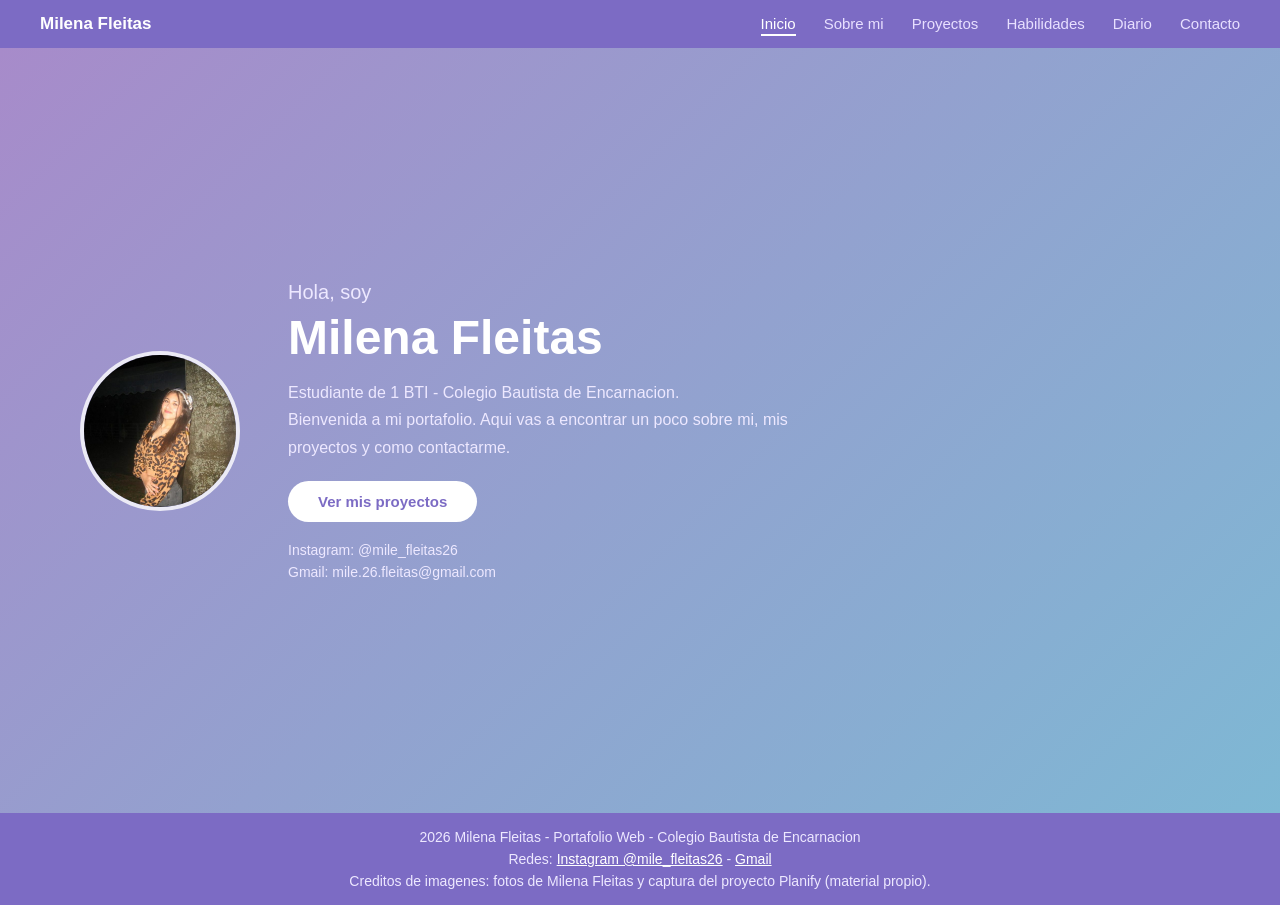
==== index.html @ 66c7139c "Primer commit" ====
<!DOCTYPE html>
<html lang="es">
<head>
  <meta charset="UTF-8">
  <meta name="viewport" content="width=device-width, initial-scale=1.0">
  <title>Milena Fleitas | Portafolio</title>
  <link rel="stylesheet" href="css/estilos.css">
</head>
<body>

  <nav>
    <span class="nav-brand">Milena Fleitas</span>
    <ul class="nav-links">
      <li><a href="index.html" class="activo">Inicio</a></li>
      <li><a href="sobre-mi.html">Sobre mi</a></li>
      <li><a href="proyectos.html">Proyectos</a></li>
      <li><a href="habilidades.html">Habilidades</a></li>
      <li><a href="diario.html">Diario</a></li>
      <li><a href="contacto.html">Contacto</a></li>
    </ul>
  </nav>

  <section id="inicio">
    <div class="hero-avatar">
      <img src="img/foto-milena.jpg" alt="Foto de Milena Fleitas" alt="Milena Fleitas">
    </div>
    <div class="hero-text">
      <h2>Hola, soy</h2>
      <h1>Milena Fleitas</h1>
      <p>Estudiante de 1 BTI - Colegio Bautista de Encarnacion.<br>
      Bienvenida a mi portafolio. Aqui vas a encontrar un poco sobre mi, mis proyectos y como contactarme.</p>
      <a href="proyectos.html" class="hero-btn">Ver mis proyectos</a>
      <div class="social-row">
        <span>Instagram: @mile_fleitas26</span>
        <span>Gmail: mile.26.fleitas@gmail.com</span>
      </div>
    </div>
  </section>

  <footer>
    <p>2026 Milena Fleitas - Portafolio Web - Colegio Bautista de Encarnacion</p>
    <p>Redes: <a href="https://www.instagram.com/mile_fleitas26/" target="_blank">Instagram @mile_fleitas26</a> - <a href="mailto:mile.26.fleitas@gmail.com">Gmail</a></p>
    <p>Creditos de imagenes: fotos de Milena Fleitas y captura del proyecto Planify (material propio).</p>
  </footer>

</body>
</html>
---- css/estilos.css ----
* { box-sizing: border-box; margin: 0; padding: 0; }
html { scroll-behavior: smooth; }
body { font-family: Arial, sans-serif; background: #f8f6ff; color: #333; }

nav {
  background: #7c6bc4;
  padding: 14px 40px;
  display: flex;
  align-items: center;
  justify-content: space-between;
  position: sticky;
  top: 0;
  z-index: 100;
}
.nav-brand { color: #fff; font-weight: bold; font-size: 17px; }
.nav-links { display: flex; gap: 28px; list-style: none; }
.nav-links a { color: #e8e0ff; text-decoration: none; font-size: 15px; transition: color 0.2s; }
.nav-links a.activo { color: #fff; border-bottom: 2px solid #fff; padding-bottom: 2px; }
.nav-links a:hover { color: #fff; border-bottom: 2px solid #fff; padding-bottom: 2px; }

section { padding: 60px 80px; }
.section-title {
  font-size: 20px;
  font-weight: bold;
  color: #5a4a9e;
  margin-bottom: 24px;
  border-left: 4px solid #a78bca;
  padding-left: 12px;
}

#inicio {
  background: linear-gradient(135deg, #a78bca 0%, #7eb8d4 100%);
  display: flex;
  align-items: center;
  gap: 48px;
  min-height: 85vh;
}
.hero-avatar {
  width: 160px;
  height: 160px;
  border-radius: 50%;
  overflow: hidden;
  border: 4px solid rgba(255,255,255,0.8);
  flex-shrink: 0;
}
.hero-avatar img { width: 100%; height: 100%; object-fit: cover; }
.hero-text h2 { color: #ede8ff; font-size: 20px; margin-bottom: 6px; font-weight: normal; }
.hero-text h1 { color: #fff; font-size: 48px; font-weight: bold; margin-bottom: 14px; }
.hero-text p { color: #ede8ff; font-size: 16px; line-height: 1.7; max-width: 500px; }
.hero-btn {
  display: inline-block;
  margin-top: 20px;
  background: #fff;
  color: #7c6bc4;
  padding: 12px 30px;
  border-radius: 24px;
  font-size: 15px;
  font-weight: bold;
  text-decoration: none;
}
.social-row { margin-top: 20px; display: flex; flex-direction: column; gap: 6px; }
.social-row span { color: #ede8ff; font-size: 14px; }

#sobre-mi { background: #f8f6ff; }
.about-flex { display: flex; gap: 40px; align-items: flex-start; }
.about-img {
  width: 160px;
  height: 200px;
  border-radius: 12px;
  overflow: hidden;
  flex-shrink: 0;
  border: 3px solid #c8b8f0;
}
.about-img img { width: 100%; height: 100%; object-fit: cover; }
.about-text p { font-size: 16px; color: #444; line-height: 1.8; margin-bottom: 20px; }
.hobbies { display: flex; flex-wrap: wrap; gap: 10px; }
.hobby { background: #e0f0f8; color: #2a7fa8; font-size: 14px; padding: 8px 18px; border-radius: 20px; }

#proyectos { background: #fff; }
.proyectos-intro { font-size: 16px; color: #666; margin-bottom: 28px; line-height: 1.6; }
.card-grid { display: grid; grid-template-columns: 1fr 1fr; gap: 24px; }
.card {
  background: #f8f6ff;
  border: 1px solid #c8b8f0;
  border-radius: 14px;
  padding: 24px;
}
.card-img { width: 100%; height: 180px; border-radius: 10px; overflow: hidden; margin-bottom: 16px; }
.card-img img { width: 100%; height: 100%; object-fit: cover; }
.card h3 { font-size: 18px; font-weight: bold; color: #5a4a9e; margin-bottom: 8px; }
.card p { font-size: 14px; color: #666; line-height: 1.6; }
.card-badge { display: inline-block; background: #e0f0f8; color: #2a7fa8; font-size: 12px; padding: 5px 14px; border-radius: 12px; margin-top: 12px; }

#contacto { background: #f8f6ff; }
.contact-grid { display: grid; grid-template-columns: 1fr 1fr; gap: 48px; }
.contact-info p { font-size: 16px; color: #444; line-height: 1.8; margin-bottom: 24px; }
.contact-item { font-size: 15px; color: #444; margin-bottom: 12px; }
.contact-item strong { color: #7c6bc4; }
.thanks { margin-top: 28px; font-size: 18px; font-weight: bold; color: #7c6bc4; font-style: italic; }
.form-group { margin-bottom: 16px; }
.form-group label { display: block; font-size: 14px; color: #5a4a9e; font-weight: bold; margin-bottom: 6px; }
.form-group input, .form-group textarea {
  width: 100%;
  border: 1px solid #c8b8f0;
  border-radius: 8px;
  padding: 10px 14px;
  font-size: 15px;
  background: #fff;
  color: #333;
}
.form-group textarea { height: 100px; resize: none; }
.submit-btn {
  background: #7c6bc4;
  color: #fff;
  border: none;
  padding: 12px 32px;
  border-radius: 24px;
  font-size: 15px;
  font-weight: bold;
  width: 100%;
  cursor: pointer;
}
.submit-btn:hover { background: #5a4a9e; }

footer { background: #7c6bc4; padding: 16px 40px; text-align: center; }
footer p { color: #ede8ff; font-size: 14px; }

/* Habilidades */
#habilidades { background: #f8f6ff; }
.skills-grid { display: grid; grid-template-columns: repeat(5, 1fr); gap: 20px; }
.skill-card { background: #fff; border: 1px solid #c8b8f0; border-radius: 14px; padding: 22px 12px; text-align: center; }
.skill-icon { width: 56px; height: 56px; border-radius: 50%; background: #e0f0f8; color: #2a7fa8; font-weight: bold; font-size: 15px; display: flex; align-items: center; justify-content: center; margin: 0 auto 12px; }
.skill-card h3 { font-size: 16px; color: #5a4a9e; margin-bottom: 6px; }
.skill-card p { font-size: 13px; color: #666; line-height: 1.5; }

/* Diario de aprendizaje */
#diario { background: #fff; }
.diary-grid { display: grid; grid-template-columns: repeat(3, 1fr); gap: 24px; }
.diary-card { background: #f8f6ff; border: 1px solid #c8b8f0; border-top: 4px solid #a78bca; border-radius: 14px; padding: 24px; }
.diary-card h3 { font-size: 18px; color: #5a4a9e; margin-bottom: 10px; }
.diary-card ul { padding-left: 18px; }
.diary-card li { font-size: 14px; color: #555; line-height: 1.7; margin-bottom: 6px; }

footer a { color: #fff; text-decoration: underline; }
footer p + p { margin-top: 6px; }

.pagina { min-height: 70vh; }
.mensaje-ok { display: none; margin-top: 14px; color: #2a7fa8; font-weight: bold; text-align: center; }
@media (max-width: 800px) {
  nav { flex-direction: column; gap: 10px; padding: 12px 16px; }
  .nav-links { flex-wrap: wrap; justify-content: center; gap: 14px; }
  section { padding: 40px 24px; }
  #inicio, .about-flex { flex-direction: column; text-align: center; }
  .card-grid, .contact-grid, .diary-grid { grid-template-columns: 1fr; }
  .skills-grid { grid-template-columns: 1fr 1fr; }
}
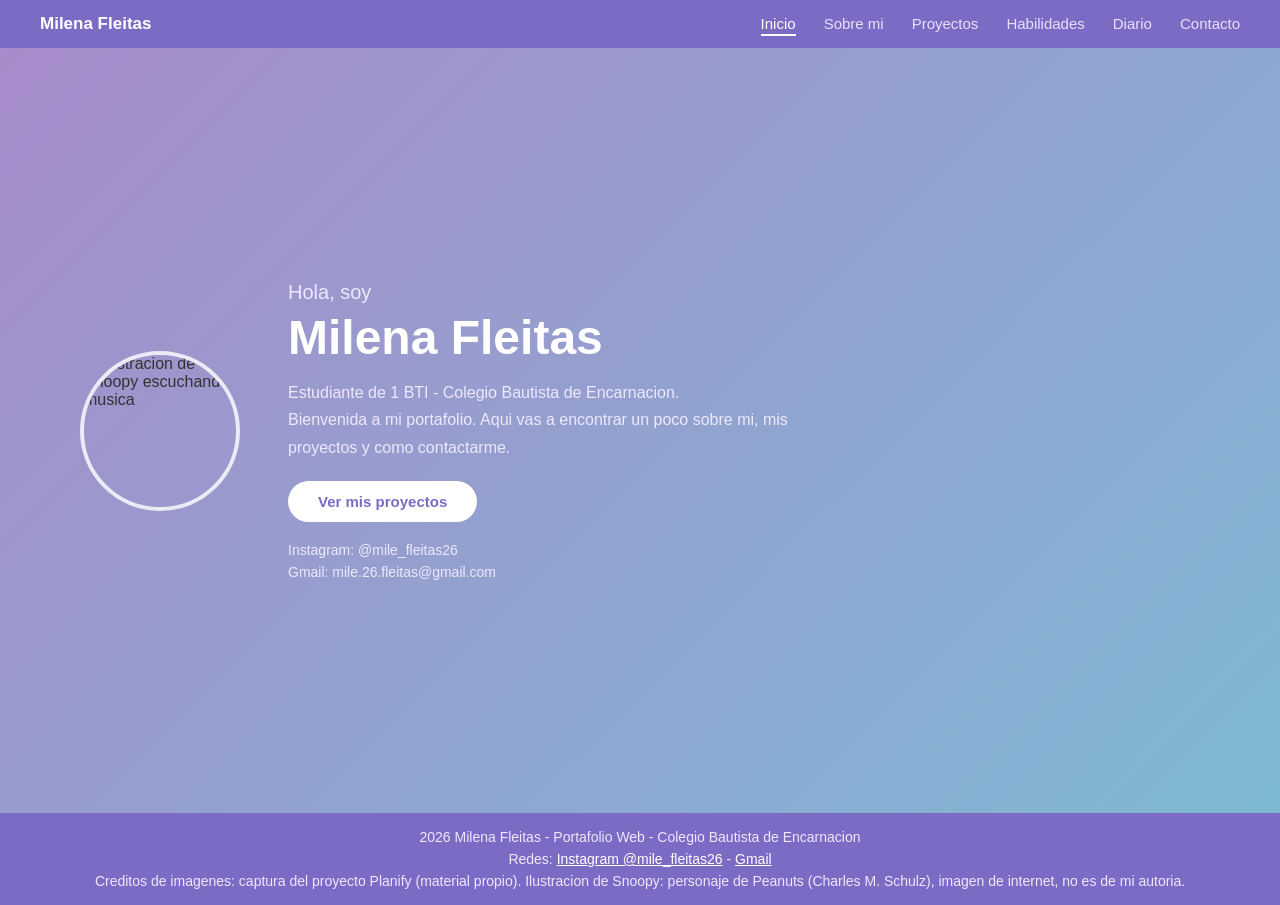
==== commit a3598353: "Cambio de foto" ====
--- a/index.html
+++ b/index.html
@@ -22,7 +22,7 @@
 
   <section id="inicio">
     <div class="hero-avatar">
-      <img src="img/foto-milena.jpg" alt="Foto de Milena Fleitas" alt="Milena Fleitas">
+      <img src="img/snoopy.jpg" alt="Ilustracion de Snoopy escuchando musica">
     </div>
     <div class="hero-text">
       <h2>Hola, soy</h2>
@@ -40,7 +40,7 @@
   <footer>
     <p>2026 Milena Fleitas - Portafolio Web - Colegio Bautista de Encarnacion</p>
     <p>Redes: <a href="https://www.instagram.com/mile_fleitas26/" target="_blank">Instagram @mile_fleitas26</a> - <a href="mailto:mile.26.fleitas@gmail.com">Gmail</a></p>
-    <p>Creditos de imagenes: fotos de Milena Fleitas y captura del proyecto Planify (material propio).</p>
+    <p>Creditos de imagenes: captura del proyecto Planify (material propio). Ilustracion de Snoopy: personaje de Peanuts (Charles M. Schulz), imagen de internet, no es de mi autoria.</p>
   </footer>
 
 </body>
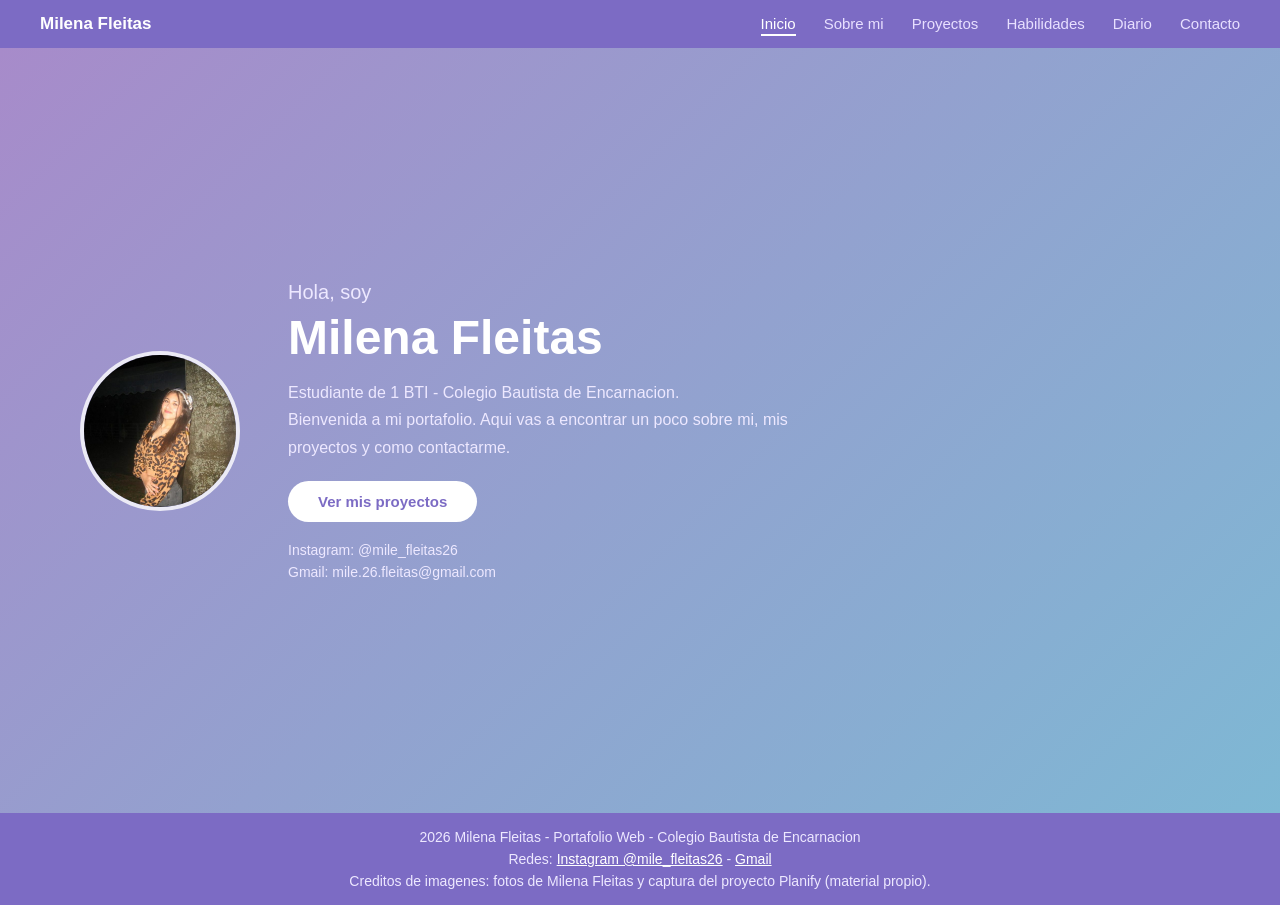
==== commit f1d5e5ea: "Foto original" ====
--- a/index.html
+++ b/index.html
@@ -22,7 +22,7 @@
 
   <section id="inicio">
     <div class="hero-avatar">
-      <img src="img/snoopy.jpg" alt="Ilustracion de Snoopy escuchando musica">
+      <img src="img/foto-milena.jpg" alt="Foto de Milena Fleitas">
     </div>
     <div class="hero-text">
       <h2>Hola, soy</h2>
@@ -40,7 +40,7 @@
   <footer>
     <p>2026 Milena Fleitas - Portafolio Web - Colegio Bautista de Encarnacion</p>
     <p>Redes: <a href="https://www.instagram.com/mile_fleitas26/" target="_blank">Instagram @mile_fleitas26</a> - <a href="mailto:mile.26.fleitas@gmail.com">Gmail</a></p>
-    <p>Creditos de imagenes: captura del proyecto Planify (material propio). Ilustracion de Snoopy: personaje de Peanuts (Charles M. Schulz), imagen de internet, no es de mi autoria.</p>
+    <p>Creditos de imagenes: fotos de Milena Fleitas y captura del proyecto Planify (material propio).</p>
   </footer>
 
 </body>
